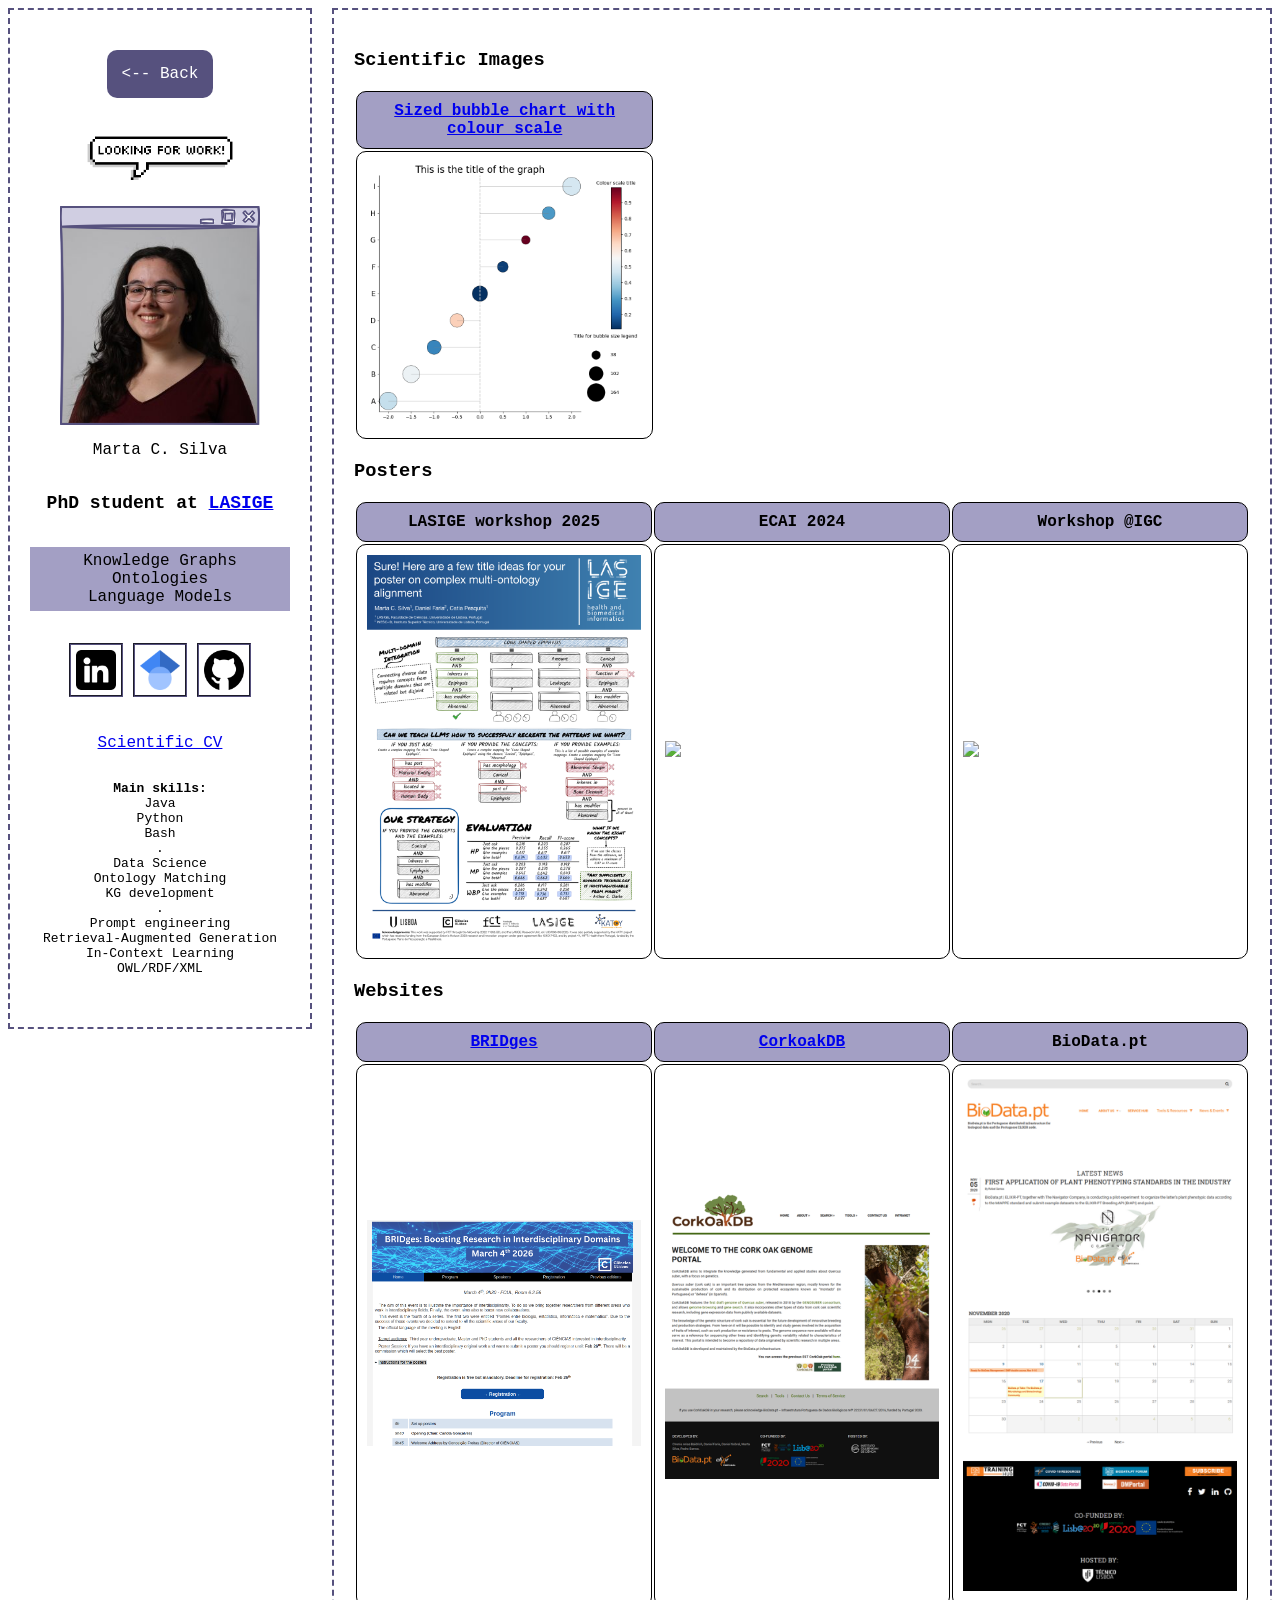
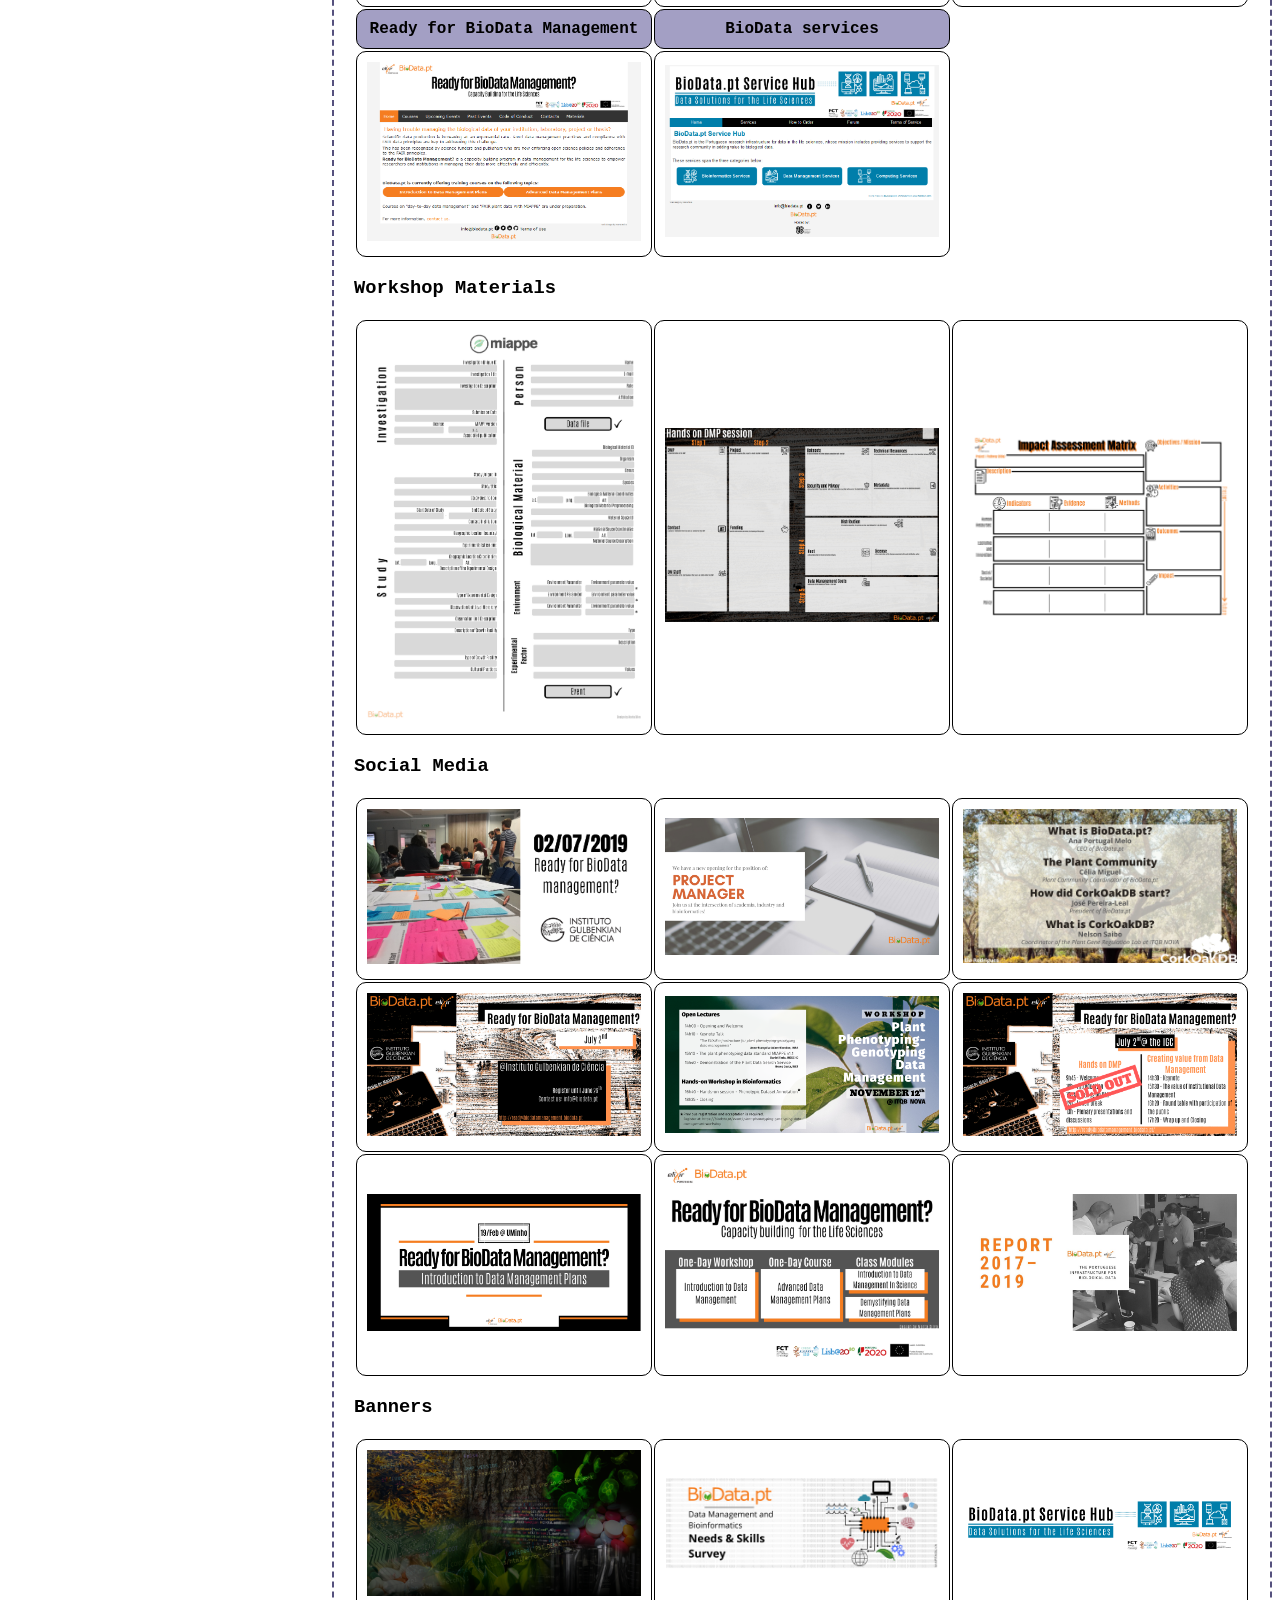
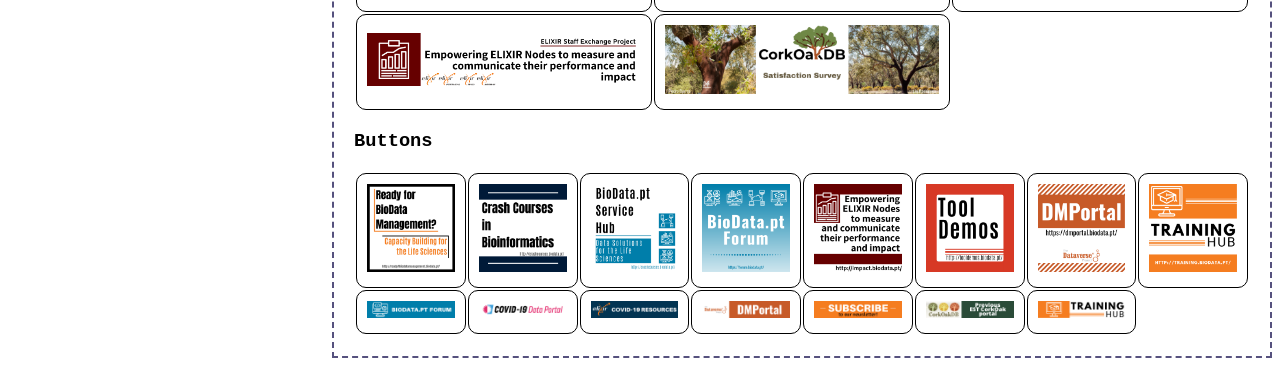
==== portfolio.html @ c88b0d18 "update" ====
<!doctype html>
<html>

<head>
    <meta charset="utf-8">
    <title>M.C.Silva's CV</title>
    <meta name="viewport" content="width=device-width, initial-scale=1">
    <link rel="stylesheet" href="style.css">
</head>

<body>

    <div class="container-full">

         <div class="container-buttons">
            
         </div>

    </div>


    <div class="container-full">

        <div class="container-narrow">

            <p><a href="index.html"><button class="button"><-- Back</button></a></p>
            <p><img src="elements/bubble.png" alt="Looking for work!" style="width: 150px;"></p>
            <img src="photos/msilva.png" style="width: 200px;" alt="photo of marta">
            <p>Marta C. Silva</p>
            <p style="text-align: center; font-weight: bolder; font-size: large">PhD student at <a href="https://lasige.pt/">LASIGE</a></p>
            <p style="width: 250px; background-color: #7771a7ab; padding: 5px;">Knowledge Graphs<br>Ontologies<br>Language
                Models</p>
            <p>
                <a href="https://www.linkedin.com/in/martacsilva/"><img src="logos/linkedin.png" alt="LinkedIn" style="width: 40px; border: 2px groove #56517E; padding: 5px;"></a>
                <a href="https://scholar.google.com/citations?user=xS0p7d4AAAAJ"><img src="logos/gscholar.png" alt="Google Scholar" style="width: 40px;border: 2px groove #56517E; padding: 5px;"></a>
                <a href="https://github.com/martacsilva"><img src="logos/github.png" alt="GitHub" style="width: 40px;border: 2px groove #56517E; padding: 5px;"></a>
            </p>
            <p><a target="_blank" rel="noopener noreferrer" href="pdf/msilva_scientificCV.pdf">Scientific CV</a></p>
            <p style="width: 250px; font-size: small;"><b>Main skills:</b><br>Java<br>Python<br>Bash<br>.<br>Data Science<br>Ontology Matching<br>KG development<br>.<br>Prompt engineering<br>Retrieval-Augmented Generation<br>In-Context Learning<br>OWL/RDF/XML</p>
            <br>
        </div>

        <div class="container-wide">
        <h3>Scientific Images</h3>
        <table class="portfolio-table">
            <tr>
                <th style="width: 30%;"><a href="https://github.com/martacsilva/sized-bubble-chart-with-colour-scale">Sized bubble chart with colour scale</a></th>
                <th style="border: 0px; background-color: white;width: 30%;"></th>
                <th style="border: 0px;background-color: white;width: 30%;"></th>
            </tr>
            <tr>
                <td><img src="elements/portfolio/sci-images/plot.png"></td>
                <td style="border: 0px;"></td>
                <td style="border: 0px;"></td>
            </tr>
        </table>

        <h3>Posters</h3>
        <table>
            <tr>
                <th style="width: 30%;">LASIGE workshop 2025</th>
                <th style="width: 30%;">ECAI 2024</th>
                <th style="width: 30%;">Workshop @IGC</th>
            </tr>
            <tr>
                <td style="width: 30%;"><img src="elements/portfolio/posters/poster_3.png"></td>
                <td style="width: 30%;"><img src="elements/portfolio/posters/poster_2.png"></td>
                <td style="width: 30%;"><img src="elements/portfolio/posters/poster_1.png"></td>
            </tr>
        </table>        

        <h3>Websites</h3>
        <table class="portfolio-table">
            <tr>
                <th style="width: 30%;"><a href="https://pontes.campus.ciencias.ulisboa.pt/">BRIDges</a></th>
                <th style="width: 30%;"><a href="https://corkoakdb.org/">CorkoakDB</a></th>
                <th style="width: 30%;">BioData.pt</th>
            </tr>
            <tr>
                <td><img src="elements/portfolio/websites/website-bridges.png"></td>
                <td><img src="elements/portfolio/websites/website-corkoakdb.png"></td>
                <td><img src="elements/portfolio/websites/website-biodata.png"></td>
            </tr>
            <tr>
                <th style="width: 30%;">Ready for BioData Management</th>
                <th style="width: 30%;">BioData services</th>
                <th style="border: 0px;background-color: white;width: 30%;"></th>
            </tr>
            <tr>
                <td><img src="elements/portfolio/websites/website-ready.png"></td>
                <td><img src="elements/portfolio/websites/website-services.png"></td>
                <td style="border: 0px;background-color: white;width: 30%;"></td>
            </tr>
        </table>

        <h3>Workshop Materials</h3>
        <table>
            <tr>
                <td style="width: 30%;"><img src="elements/portfolio/workshop-materials/workshop-materials_3.png"></td>
                <td style="width: 30%;"><img src="elements/portfolio/workshop-materials/workshop-materials_2.jpg"></td>
                <td style="width: 30%;"><img src="elements/portfolio/workshop-materials/workshop-materials_1.png"></td>
            </tr>
        </table>

        <h3>Social Media</h3>
        <table>
            <tr>
                <td style="width: 30%;"><img src="elements/portfolio/social-media/social-media-post_1.png"></td>
                <td style="width: 30%;"><img src="elements/portfolio/social-media/social-media-post_2.png"></td>
                <td style="width: 30%;"><img src="elements/portfolio/social-media/social-media-post_3.png"></td>
            </tr>
            <tr>
                <td style="width: 30%;"><img src="elements/portfolio/social-media/social-media-post_4.png"></td>
                <td style="width: 30%;"><img src="elements/portfolio/social-media/social-media-post_5.png"></td>
                <td style="width: 30%;"><img src="elements/portfolio/social-media/social-media-post_6.png"></td>
            </tr>
            <tr>
                <td style="width: 30%;"><img src="elements/portfolio/social-media/social-media-post_7.png"></td>
                <td style="width: 30%;"><img src="elements/portfolio/social-media/social-media-post_8.png"></td>
                <td style="width: 30%;"><img src="elements/portfolio/social-media/social-media-post_9.png"></td>
            </tr>
        </table>

        <h3>Banners</h3>
        <table>
            <tr>
                <td style="width: 30%;"><img src="elements/portfolio/banners/banner_1.png"></td>
                <td style="width: 30%;"><img src="elements/portfolio/banners/banner_2.png"></td>
                <td style="width: 30%;"><img src="elements/portfolio/banners/banner_3.png"></td>
            </tr>
            <tr>
                <td style="width: 30%;"><img src="elements/portfolio/banners/banner_4.png"></td>
                <td style="width: 30%;"><img src="elements/portfolio/banners/banner_5.png"></td>
                <td style="width: 30%;border: 0px;"></td>
            </tr>
        </table>

        <h3>Buttons</h3>
        <table>
            <tr>
                <td><img src="elements/portfolio/buttons/button-square_1.png"></td>
                <td><img src="elements/portfolio/buttons/button-square_2.png"></td>
                <td><img src="elements/portfolio/buttons/button-square_3.png"></td>
                <td><img src="elements/portfolio/buttons/button-square_4.png"></td>
                <td><img src="elements/portfolio/buttons/button-square_5.png"></td>
                <td><img src="elements/portfolio/buttons/button-square_6.png"></td>
                <td><img src="elements/portfolio/buttons/button-square_7.png"></td>
                <td><img src="elements/portfolio/buttons/button-square_8.png"></td>
            </tr>
            <tr>
                <td><img src="elements/portfolio/buttons/button-rectangle_1.png"></td>
                <td><img src="elements/portfolio/buttons/button-rectangle_2.png"></td>
                <td><img src="elements/portfolio/buttons/button-rectangle_3.png"></td>
                <td><img src="elements/portfolio/buttons/button-rectangle_4.png"></td>
                <td><img src="elements/portfolio/buttons/button-rectangle_5.png"></td>
                <td><img src="elements/portfolio/buttons/button-rectangle_6.png"></td>
                <td><img src="elements/portfolio/buttons/button-rectangle_7.png"></td>
                <td style="border: 0px;"></td>
            </tr>
        </table>
            
        </div>

    </div>

</body>

</html>
---- style.css ----
.container-full {
    display: flex;
    flex-direction: row;
    width: 100%;
    justify-content: space-between;
}

.container-narrow {
    display: flex;
    flex-direction: column;
    padding: 20px;
    border: 2px dashed #56517E;
    text-align: center;
    align-items: center;
    justify-content: space-between;
    height: fit-content;
}

.container-wide {
    display: flex;
    flex-direction: column;
    padding: 20px;
    width: 90%;
    margin-left: 20px;
    border: 2px dashed #56517E;
    justify-content: space-between;
}

.button {
  border: none;
  color: white;
  background-color: #56517E;
  padding: 15px;
  text-align: center;
  text-decoration: none;
  display: inline-block;
  font-size: 16px;
  margin: 4px 2px;
  cursor: pointer;
  border-radius: 10px;
  font-family: "Courier New", Courier, monospace;
  transition-duration: 0.4s;
}

.button:hover {
    background-color: #7771a7ab;
}

body {
   font-family: "Courier New", Courier, monospace;
}

table {
    padding: 0px;
}

th, td {
  border: 1px solid black;
  border-radius: 10px;
  padding: 10px;
}

th {
    background-color: #7771a7ab;
}

img {
    max-width: 100%;
    height: auto;
}

.portfolio-table {
   width: 100%;
   table-layout: fixed;
}
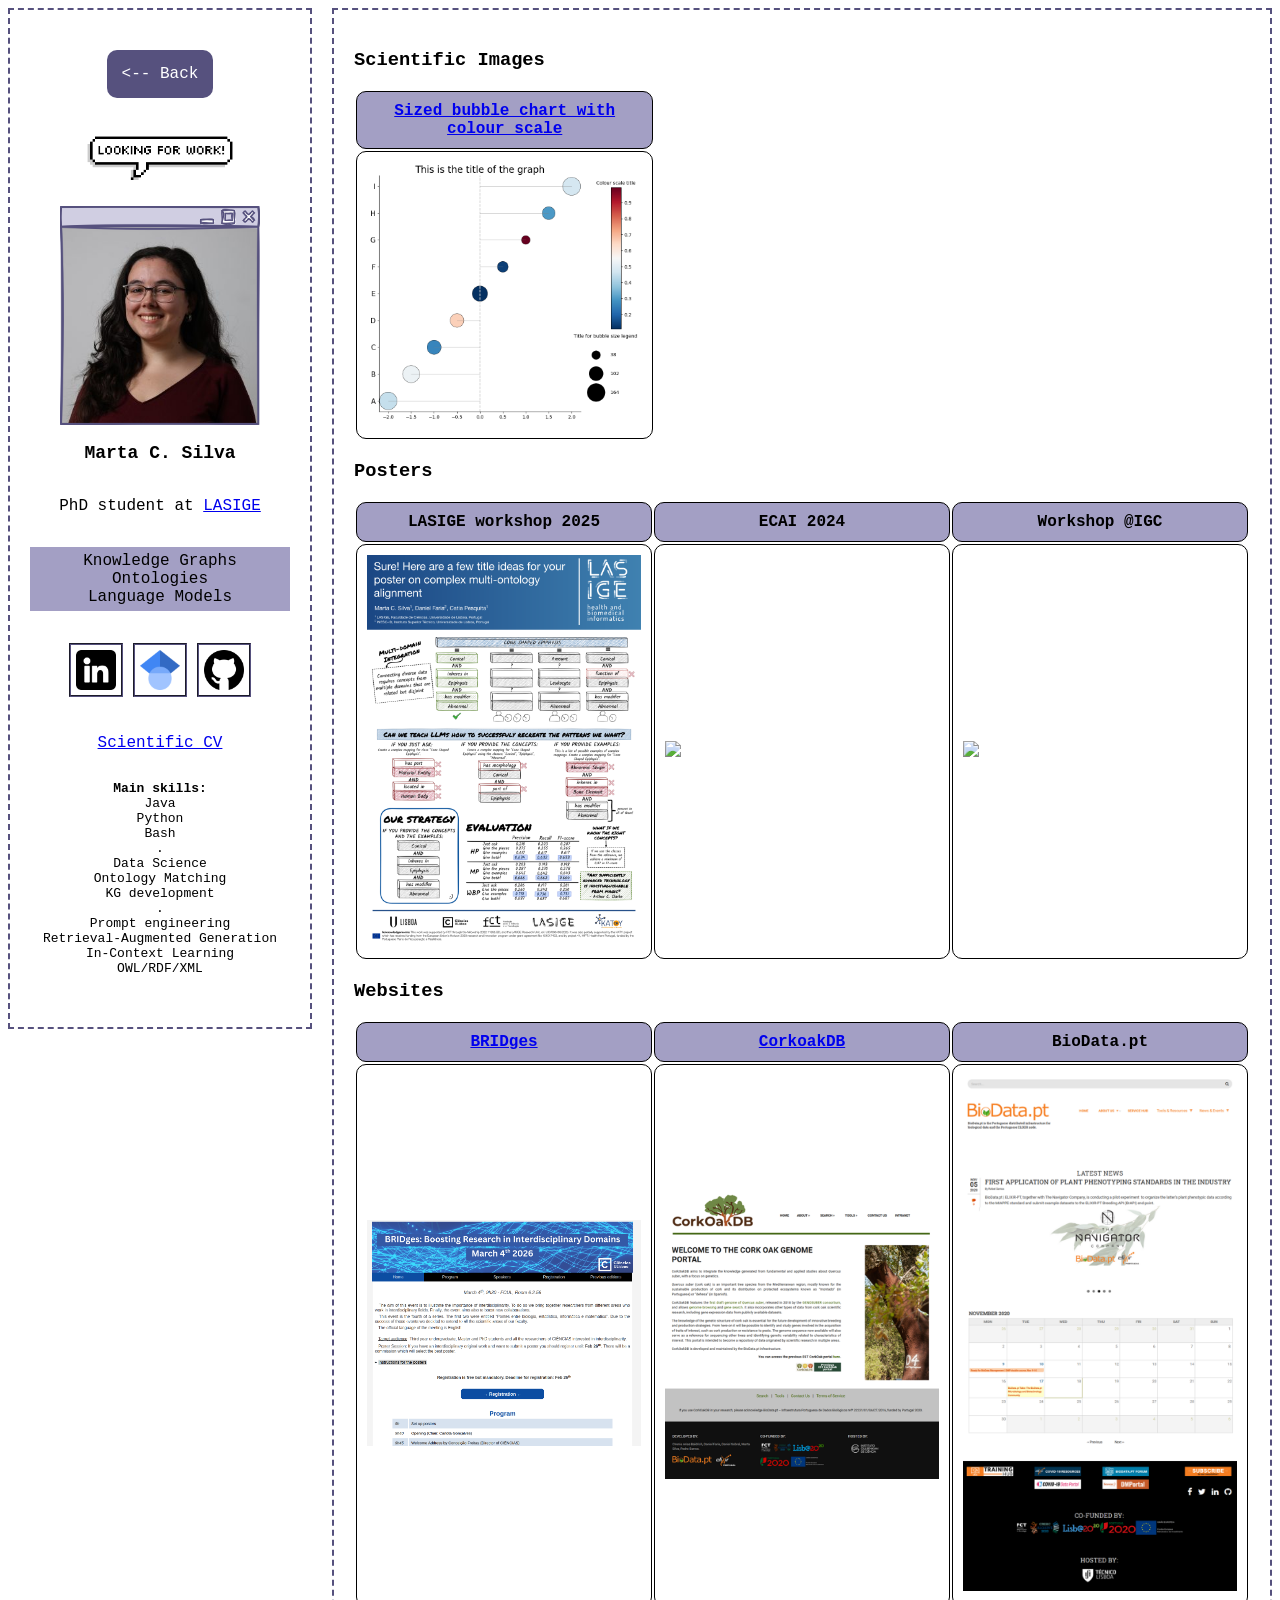
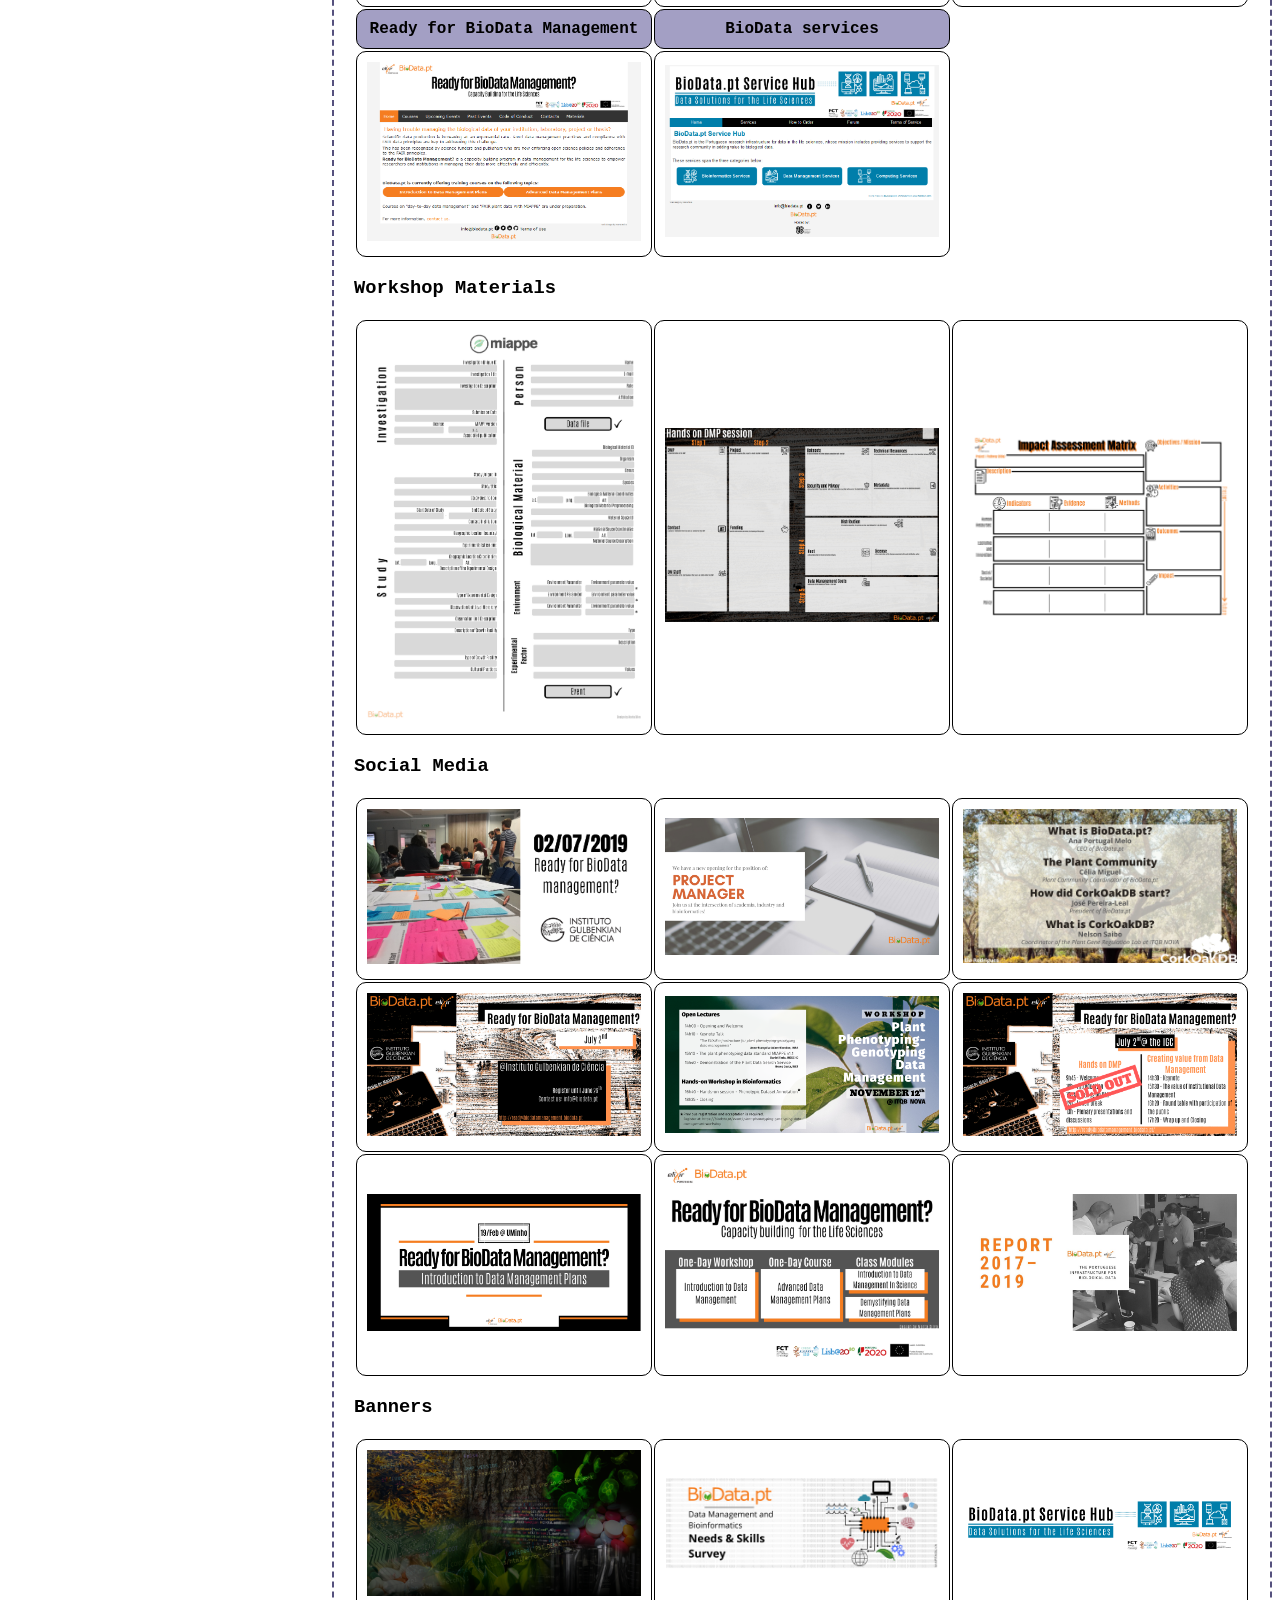
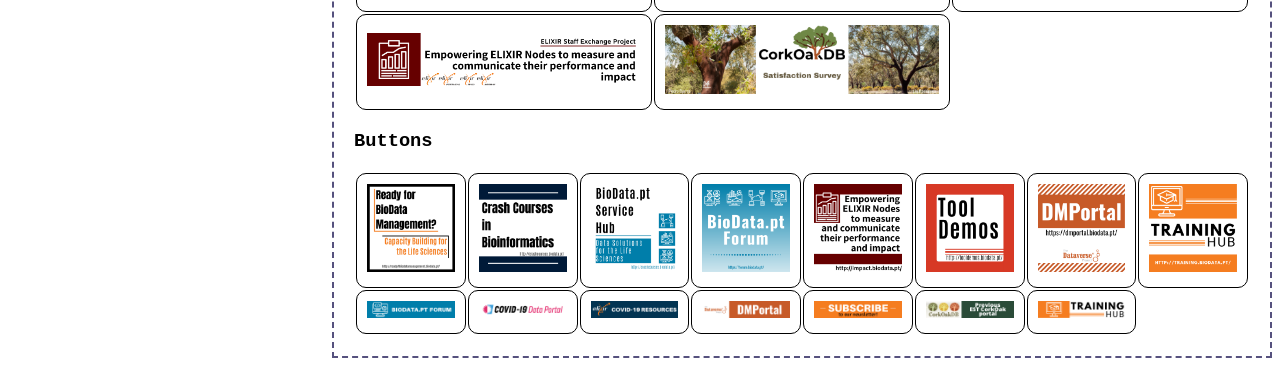
==== commit 748efcaa: "update" ====
--- a/portfolio.html
+++ b/portfolio.html
@@ -26,8 +26,8 @@
             <p><a href="index.html"><button class="button"><-- Back</button></a></p>
             <p><img src="elements/bubble.png" alt="Looking for work!" style="width: 150px;"></p>
             <img src="photos/msilva.png" style="width: 200px;" alt="photo of marta">
-            <p>Marta C. Silva</p>
-            <p style="text-align: center; font-weight: bolder; font-size: large">PhD student at <a href="https://lasige.pt/">LASIGE</a></p>
+            <p style="text-align: center; font-weight: bolder; font-size: large">Marta C. Silva</p>
+            <p>PhD student at <a href="https://lasige.pt/">LASIGE</a></p>
             <p style="width: 250px; background-color: #7771a7ab; padding: 5px;">Knowledge Graphs<br>Ontologies<br>Language
                 Models</p>
             <p>
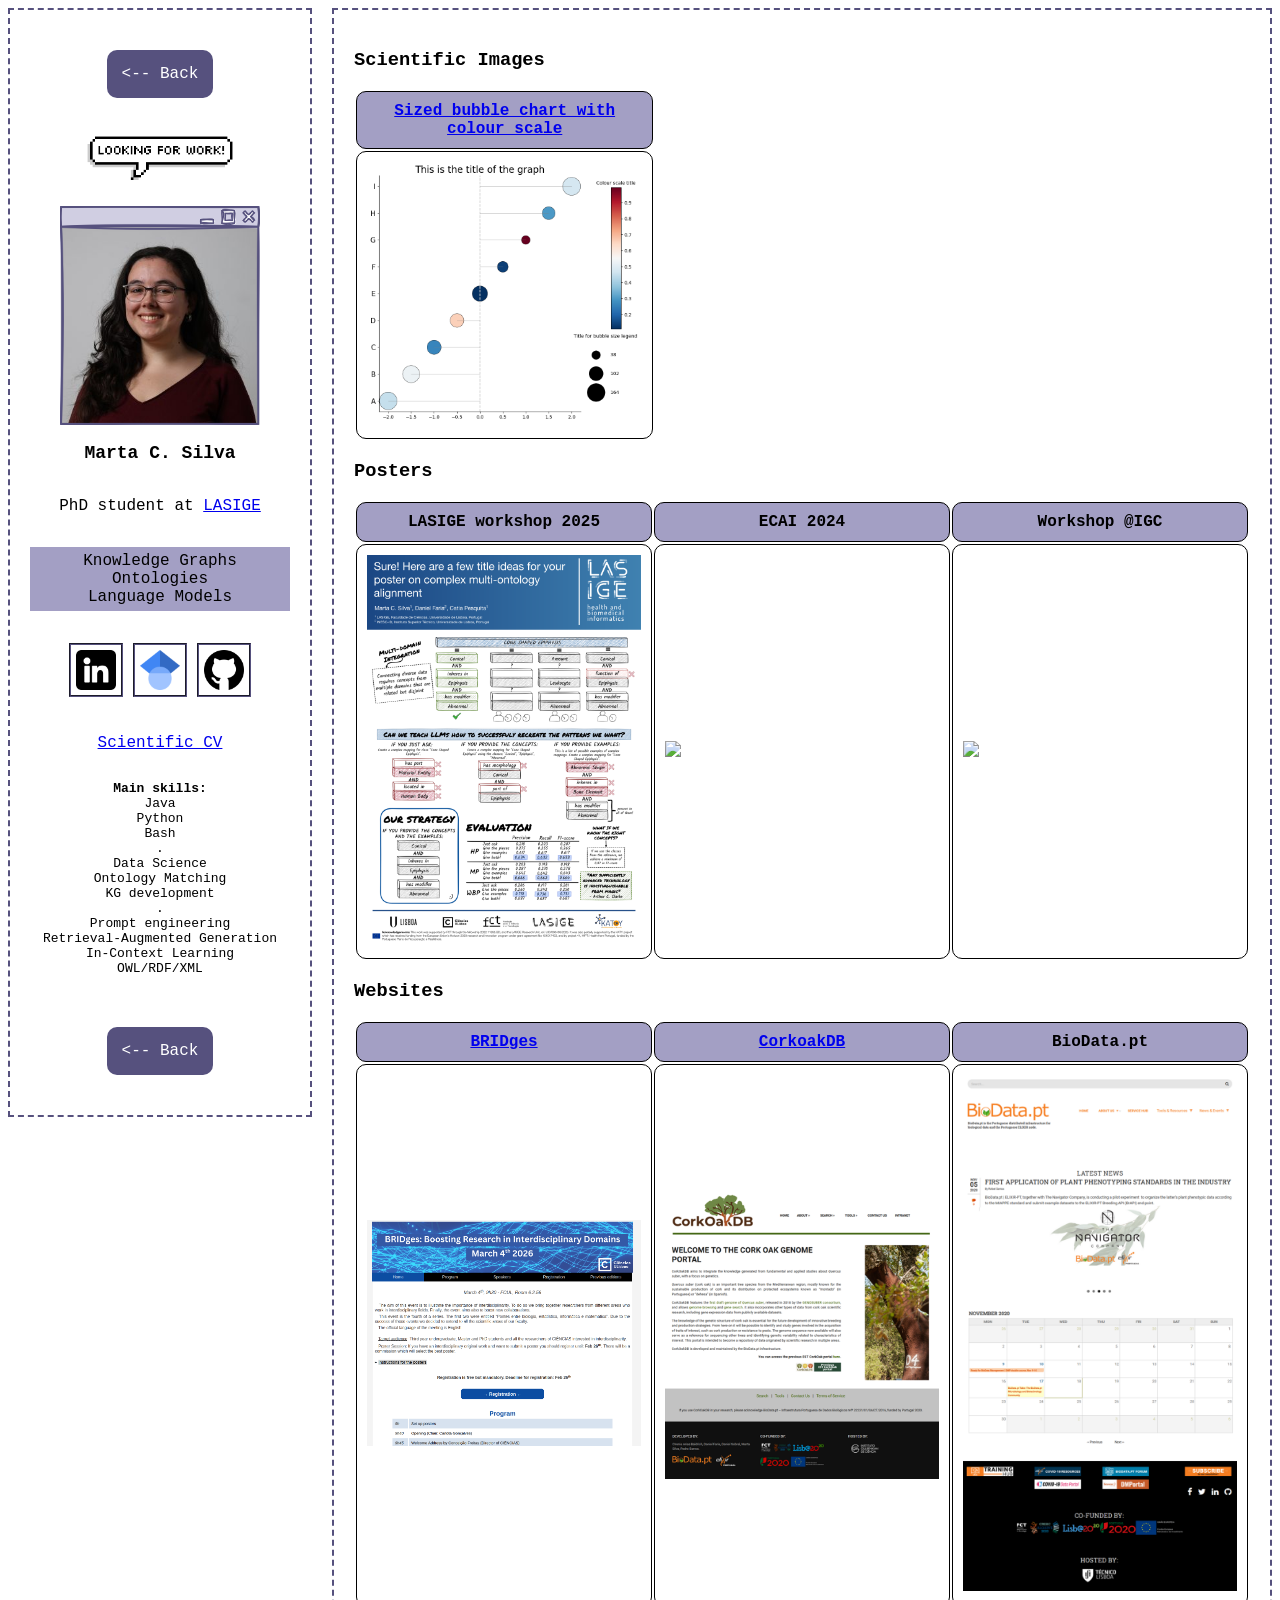
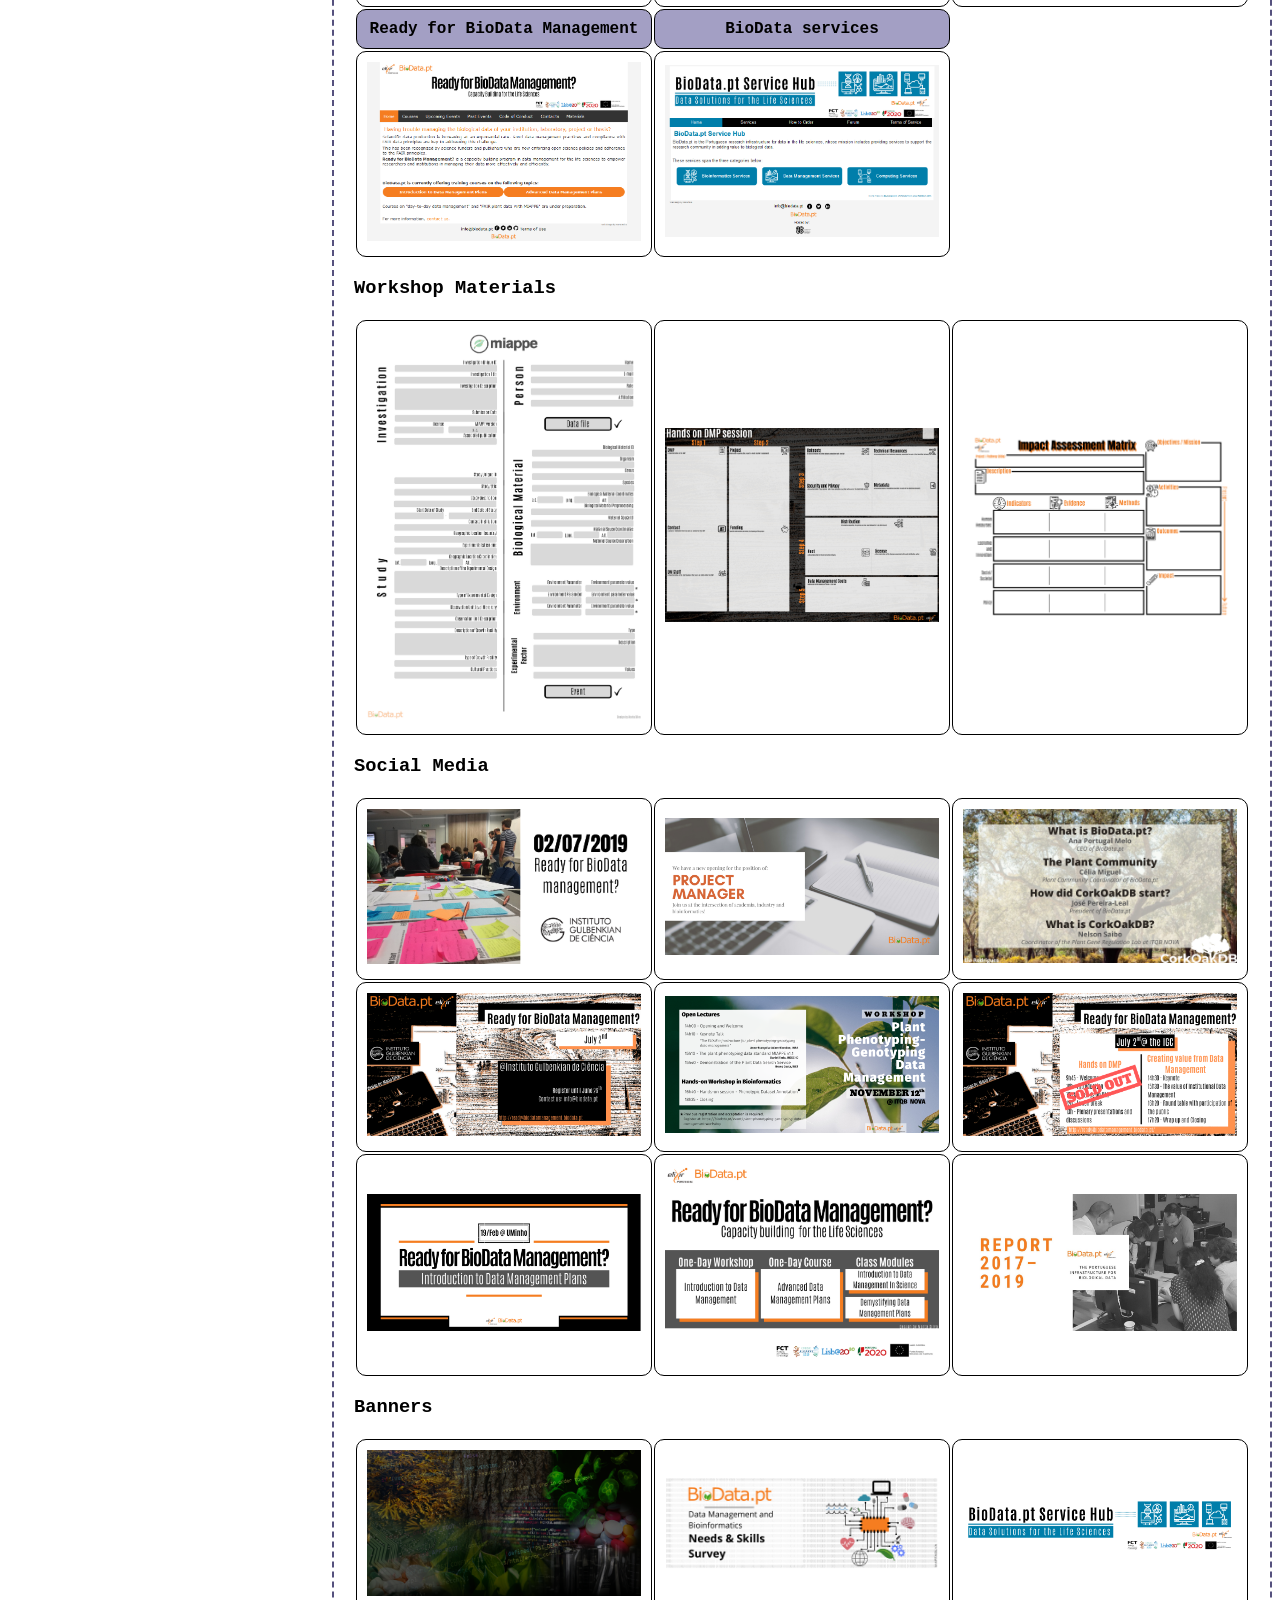
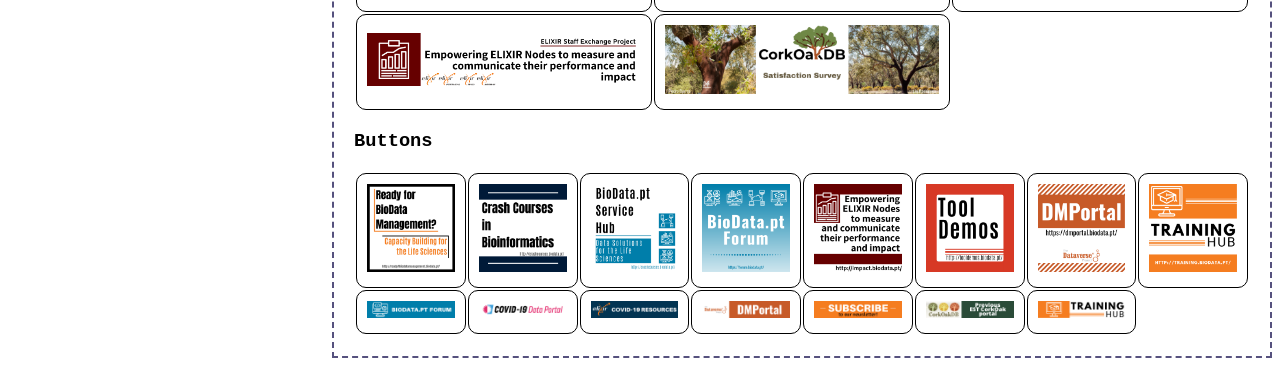
==== commit 643baa28: "update" ====
--- a/portfolio.html
+++ b/portfolio.html
@@ -38,6 +38,7 @@
             <p><a target="_blank" rel="noopener noreferrer" href="pdf/msilva_scientificCV.pdf">Scientific CV</a></p>
             <p style="width: 250px; font-size: small;"><b>Main skills:</b><br>Java<br>Python<br>Bash<br>.<br>Data Science<br>Ontology Matching<br>KG development<br>.<br>Prompt engineering<br>Retrieval-Augmented Generation<br>In-Context Learning<br>OWL/RDF/XML</p>
             <br>
+            <p><a href="index.html"><button class="button"><-- Back</button></a></p>
         </div>
 
         <div class="container-wide">
